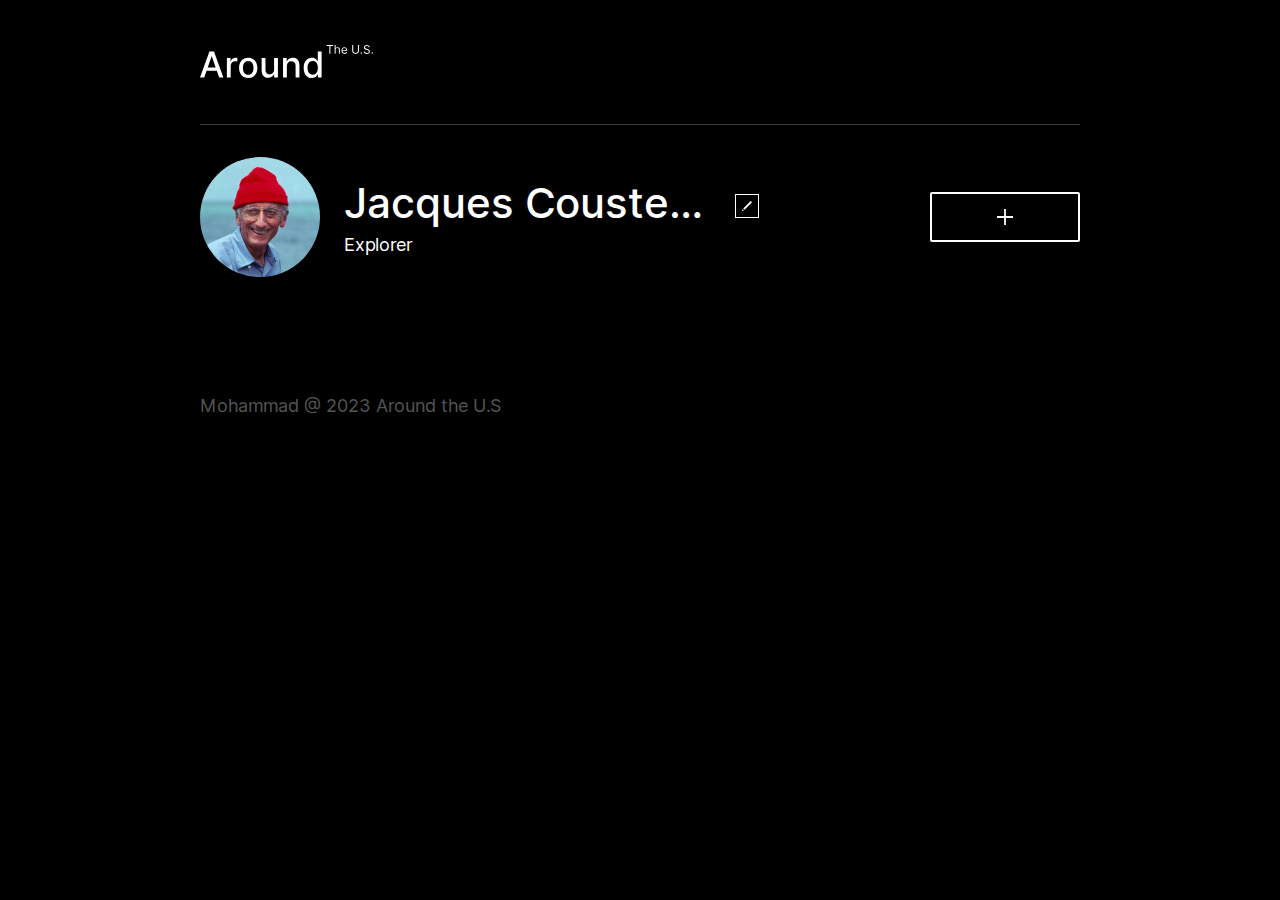
==== index.html @ 6d880fce "update" ====
<!DOCTYPE html>
<html lang="en">
  <head>
    <meta charset="UTF-8" />
    <meta name="viewport" content="width=device-width, initial-scale=1.0" />
    <title>Around The U.S</title>
    <link href="./pages/index.css" rel="stylesheet" />
  </head>
  <body class="page">
    <div class="page__content">
      <header class="header page__section">
        <img
          src="./images/Logo.svg"
          alt="Around The U.S logo"
          class="header__logo"
        />
      </header>
      <main class="content">
        <section class="profile page__section">
          <img
            src="./images/jacques-cousteau.png"
            alt="jacques-cousteau image"
            class="profile__image"
          />
          <div class="profile__info">
            <h1 class="profile__title">Jacques Cousteau</h1>
            <button
              class="profile__edit-button"
              id="profile-edit-button"
              type="button"
            ></button>
            <p class="profile__description">Explorer</p>
          </div>
          <button class="profile__add-button" type="button"></button>
        </section>
        <section class="cards page__section">
          <ul class="cards__list"></ul>
        </section>
      </main>
      <footer class="footer">
        <p class="footer__copyright">Mohammad @ 2023 Around the U.S</p>
      </footer>
    </div>

    <!-- Edit Modal-->

    <div class="modal" id="profile-edit-modal">
      <div class="modal__container">
        <button
          class="modal__close"
          id="modal-close-button"
          type="button"
        ></button>
        <p class="modal__heading">Edit Profile</p>
        <form class="modal__form" name="profile-form">
        <label class="modal__label">
          <input
            class="modal__form-input"
            type="text"
            name="title"
            id="profile-title-input"
            placeholder="Name"
            minlength="2"
            maxlength="40"
            required
          />
          <span class="modal__error" id="profile-title-input-error"></span>
          </label>
          <label class="modal__label">
          <input
            class="modal__form-input"
            type="text"
            id="profile-description-input"
            name="description"
            placeholder="Description"
            minlength="2"
            maxlength="200"
            required
          />
          <span class="modal__error" id="profile-description-input-error"></span>
          </label>
          <button class="modal__button modal__button_disabled" id="profile-description-input"
           disabled
           type="submit">Save</button>
        </form>
      </div>
    </div>

    <!--Add Card Modal-->

    <div class="modal" id="add-card-modal">
      <div class="modal__container">
        <button
          class="modal__close"
          id="modal-close-button"
          type="button"
        ></button>
        <p class="modal__heading">New Place</p>
        <form class="modal__form" id="add-card-form">
          <label class="modal__label">
          <input
            class="modal__form-input modal__form-input-title"
            type="text"
            name="title"
            id="add-card-input"
            placeholder="Title"
            minlength="1"
            maxlength="30"
            required
          />
          <span class="modal__error" id="add-card-input-error"></span>
          </label>
          <label class="modal__label">
          <input
            class="modal__form-input modal__form-input-url"
            type="url"
            id="add-url-input"
            name="url"
            placeholder="Image URL"
            required
          />
          <span class="modal__error modal__error_visible" id="add-url-input-error"></span>
          </label>
          <button class="modal__button modal__button_disabled" 
           disabled
           type="submit">Save</button>
        </form>
      </div>
    </div>

    <!--Image Modal-->
    
    <div class="modal" id="preview-image-modal">
      <div class="modal__preview-image">
        <img
          src=""
          alt=""
          class="modal__image"
          id="preview-card-image"
        />
        <p class="modal__image-caption"></p>
        <button
          class="modal__close"
          id="preview-image-close-button"
          type="button"
        ></button>
      </div>
    </div>

    <template id="cards-template">
      <li class="card">
        <button class="card__delete-button" type="button"></button>
        <img src="" class="card__image" alt="" />
        <div class="card__description">
          <h2 class="card__title"></h2>
          <button class="card__like-button" type="button"></button>
        </div>
      </li>
    </template>

    <script src="pages/index.js" type="module"></script>
      </body>
</html>
---- pages/index.css ----
@import url(../vendor/normalize.css);
@import url(../vendor/fonts.css);
@import url(../blocks/page.css);
@import url(../blocks/header.css);
@import url(../blocks/profile.css);
@import url(../blocks/card.css);
@import url(../blocks/cards.css);
@import url(../blocks/footer.css);
@import url(../blocks/modal.css);
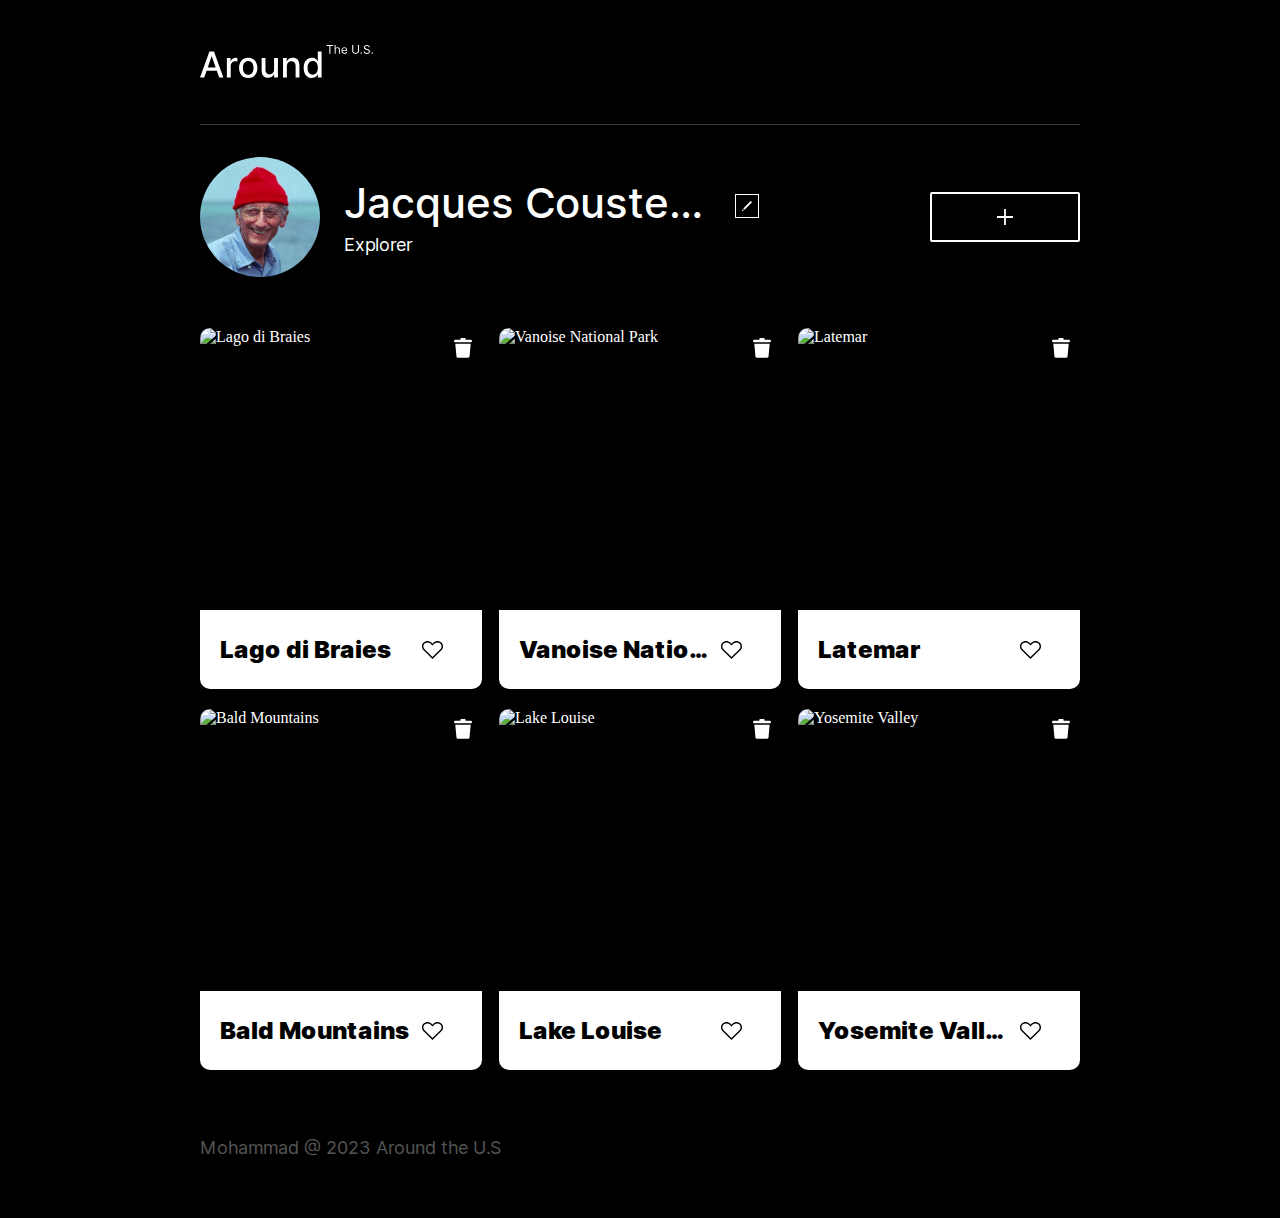
==== commit 20fe5db8: "working or errors" ====
--- a/index.html
+++ b/index.html
@@ -148,12 +148,12 @@
     </div>
 
     <template id="cards-template">
-      <li class="card">
-        <button class="card__delete-button" type="button"></button>
-        <img src="" class="card__image" alt="" />
+      <li class="card"> 
+        <button class="card__Delete-Button" type="button"></button>
+        <img src="" class="card__image" alt="" id="card-image"/>
         <div class="card__description">
-          <h2 class="card__title"></h2>
-          <button class="card__like-button" type="button"></button>
+          <h2 class="card__title" id="card-title" ></h2>
+          <button class="card__Like-Button" type="button"></button>
         </div>
       </li>
     </template>
